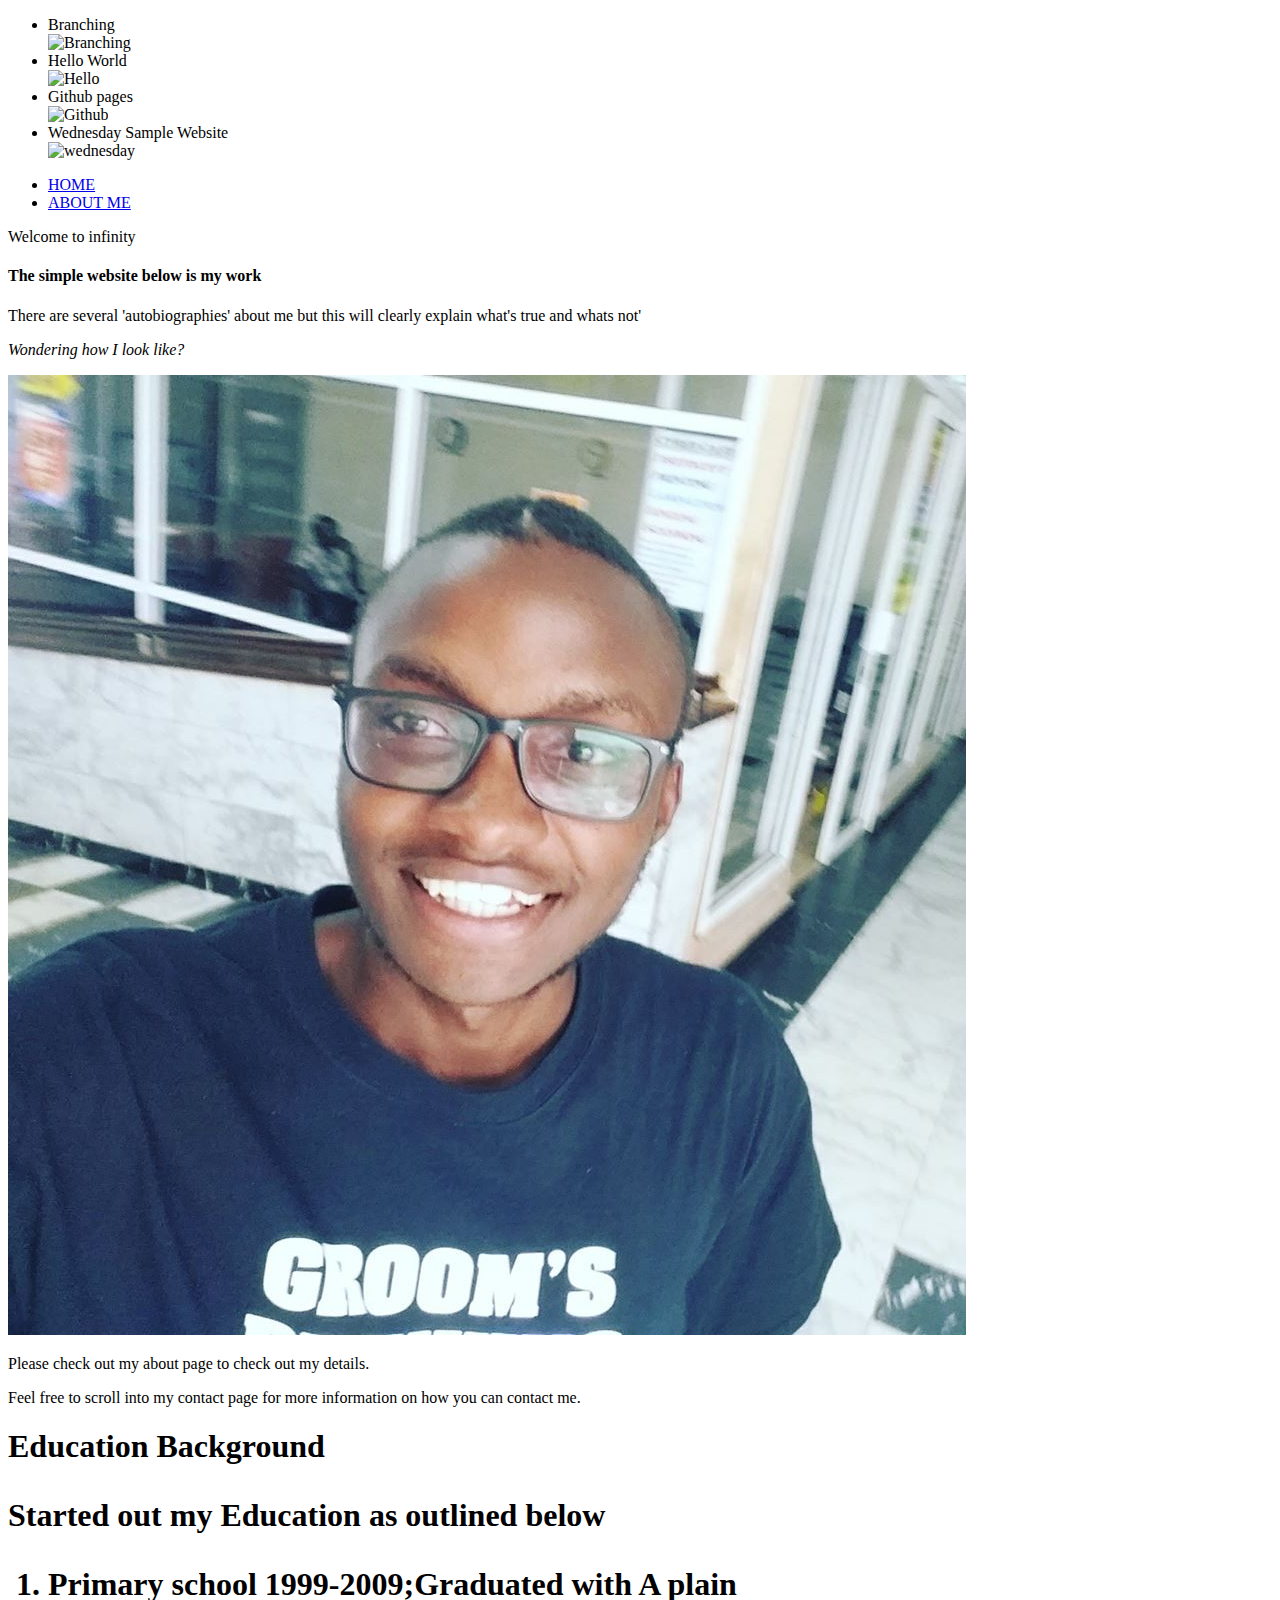
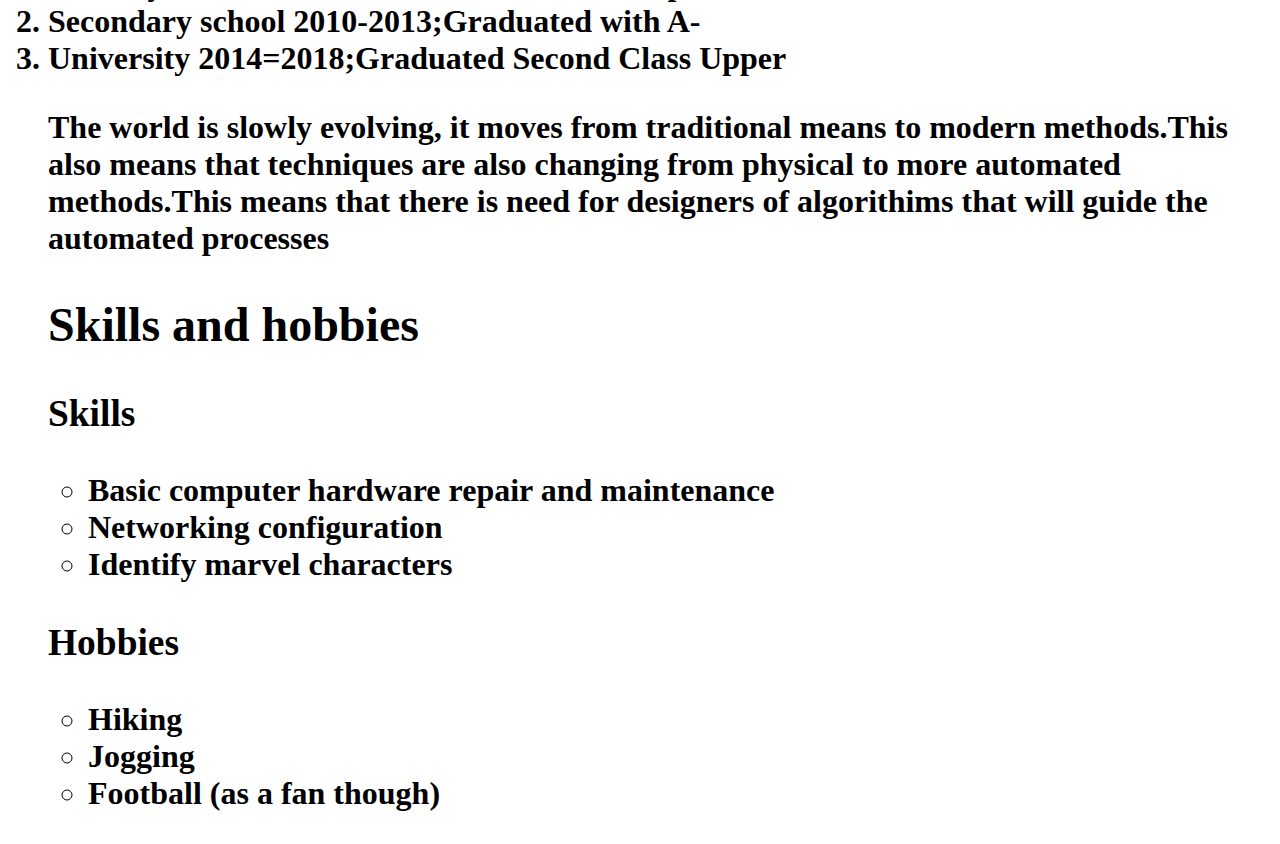
==== index.html @ 11aa94fe "adds styling information to the education background section" ====
<!DOCTYPE html>
<html>
<head>
  <link href="css/style1.css" rel="stylesheet" type="text/css">
  <title>Portfolio</title>
  </head>
    <body>
      <div class="sidebar">
        <ul>
          <li>Branching</li>
          <img class="frem" src="images/branches.jpg" alt="Branching">
          <li>Hello World</li>
          <img class="frem" src="images/Hello.jpeg" alt="Hello">
          <li>Github pages</li>
          <img class="frem" src="images/github.jpeg" alt="Github">
          <li>Wednesday Sample Website</li>
          <img class="frem" src="images/Wednesday.jpeg" alt="wednesday">
        </ul>
      </div>
      <div class="mainmenu">
            <ul>
              <li><a href="index.html">HOME</a></li>
              <li><a href="about.html">ABOUT ME</a></li>
            </ul>
            <p class="welcome">Welcome to infinity</p>
      </div>
      <div class="layut">
        <h4>The simple website below is my work</h4>
        <p class="intro">There are several 'autobiographies' about me but this will clearly explain what's true and whats not'</p>
        <p><em>Wondering how I look like?</em></p>
        <img class="frem" src="images/perrr.jpg" alt="my picture">
        <p class="last">Please check out my about page to check out my details.</p>
        <p class="last">Feel free to scroll into my contact page for more information on how you can contact me.</p>
      </div>
      <div class="background">
        <h1>Education Background<h1>
          <p>Started out my Education as outlined below</p>
            <ol>
              <li>Primary school 1999-2009;Graduated with A plain</li>
              <li>Secondary school 2010-2013;Graduated with A-</li>
              <li>University 2014=2018;Graduated Second Class Upper</li>
          <p>The world is slowly evolving, it moves from traditional means to modern methods.This also means that techniques are also changing from physical to more automated methods.This means that there is need for designers of algorithims that will guide the automated processes</p>
          <p></p>
          <p></p>
        <h2>Skills and hobbies</h2>
        <h3>Skills</h3>
        <Ul>
          <li>Basic computer hardware repair and maintenance</li>
          <li>Networking configuration</li>
          <li>Identify marvel characters</li>
        </ul>
        <h3>Hobbies</h3>
        <ul>
          <li>Hiking</li>
          <li>Jogging</li>
          <li>Football (as a fan though)</li>
        </ul>
      </body>
      </html>
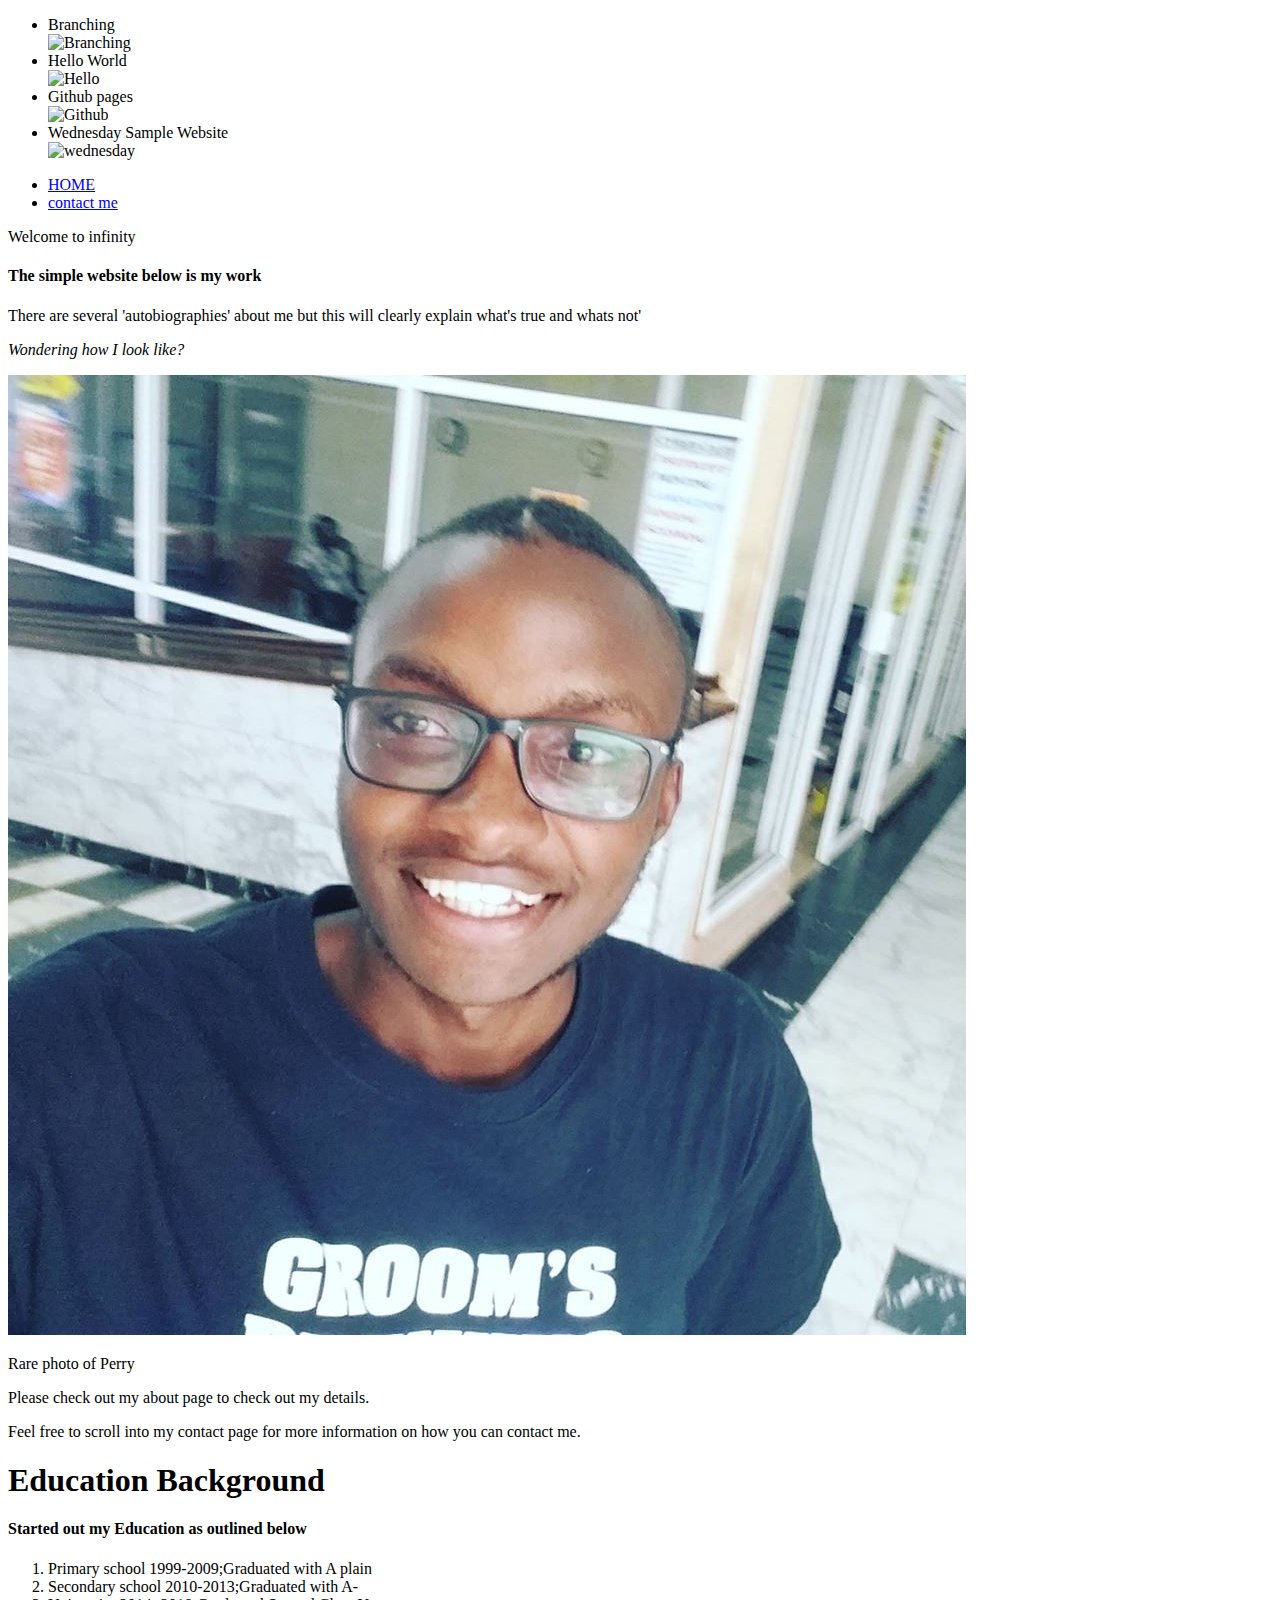
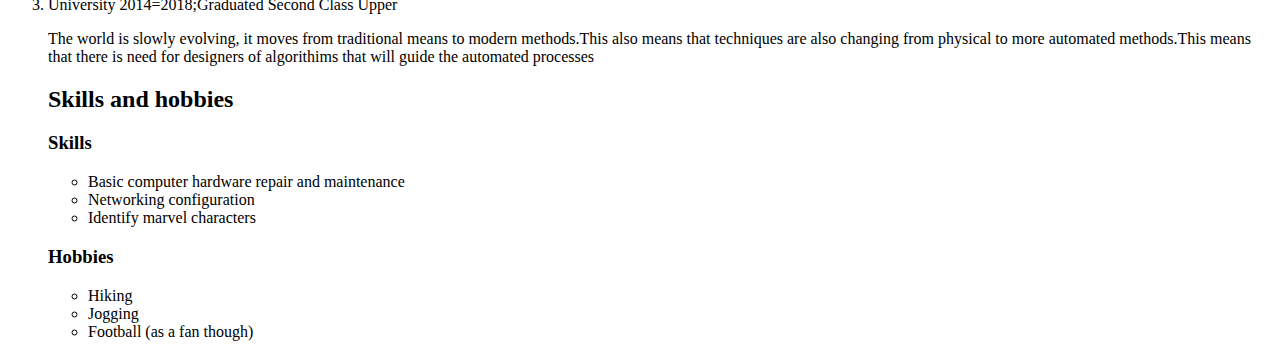
==== commit fa1c8343: "adds a readme file to my project" ====
--- a/index.html
+++ b/index.html
@@ -20,7 +20,7 @@
       <div class="mainmenu">
             <ul>
               <li><a href="index.html">HOME</a></li>
-              <li><a href="about.html">ABOUT ME</a></li>
+              <li><a href="contacts.html">contact me</a></li>
             </ul>
             <p class="welcome">Welcome to infinity</p>
       </div>
@@ -29,12 +29,13 @@
         <p class="intro">There are several 'autobiographies' about me but this will clearly explain what's true and whats not'</p>
         <p><em>Wondering how I look like?</em></p>
         <img class="frem" src="images/perrr.jpg" alt="my picture">
+        <p>Rare photo of Perry</p>
         <p class="last">Please check out my about page to check out my details.</p>
         <p class="last">Feel free to scroll into my contact page for more information on how you can contact me.</p>
       </div>
       <div class="background">
         <h1>Education Background<h1>
-          <p>Started out my Education as outlined below</p>
+          <h4>Started out my Education as outlined below</h4>
             <ol>
               <li>Primary school 1999-2009;Graduated with A plain</li>
               <li>Secondary school 2010-2013;Graduated with A-</li>
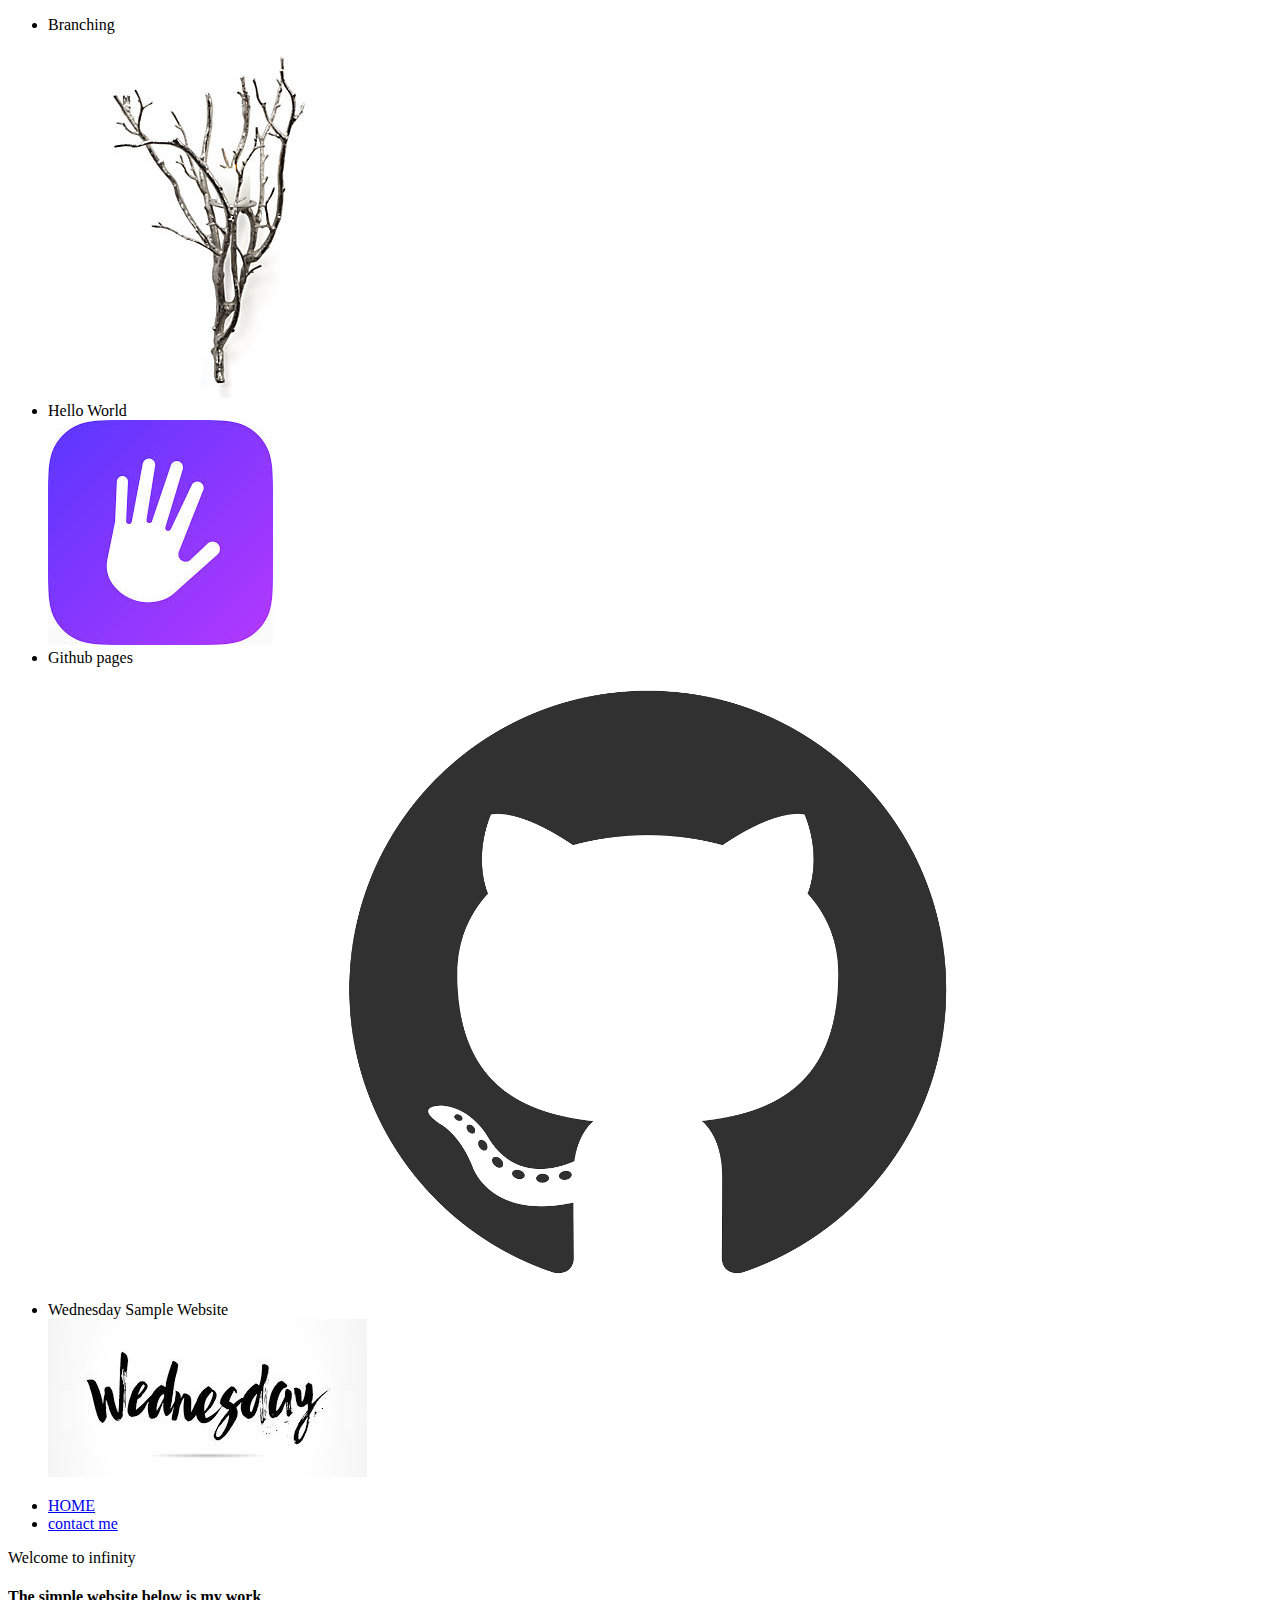
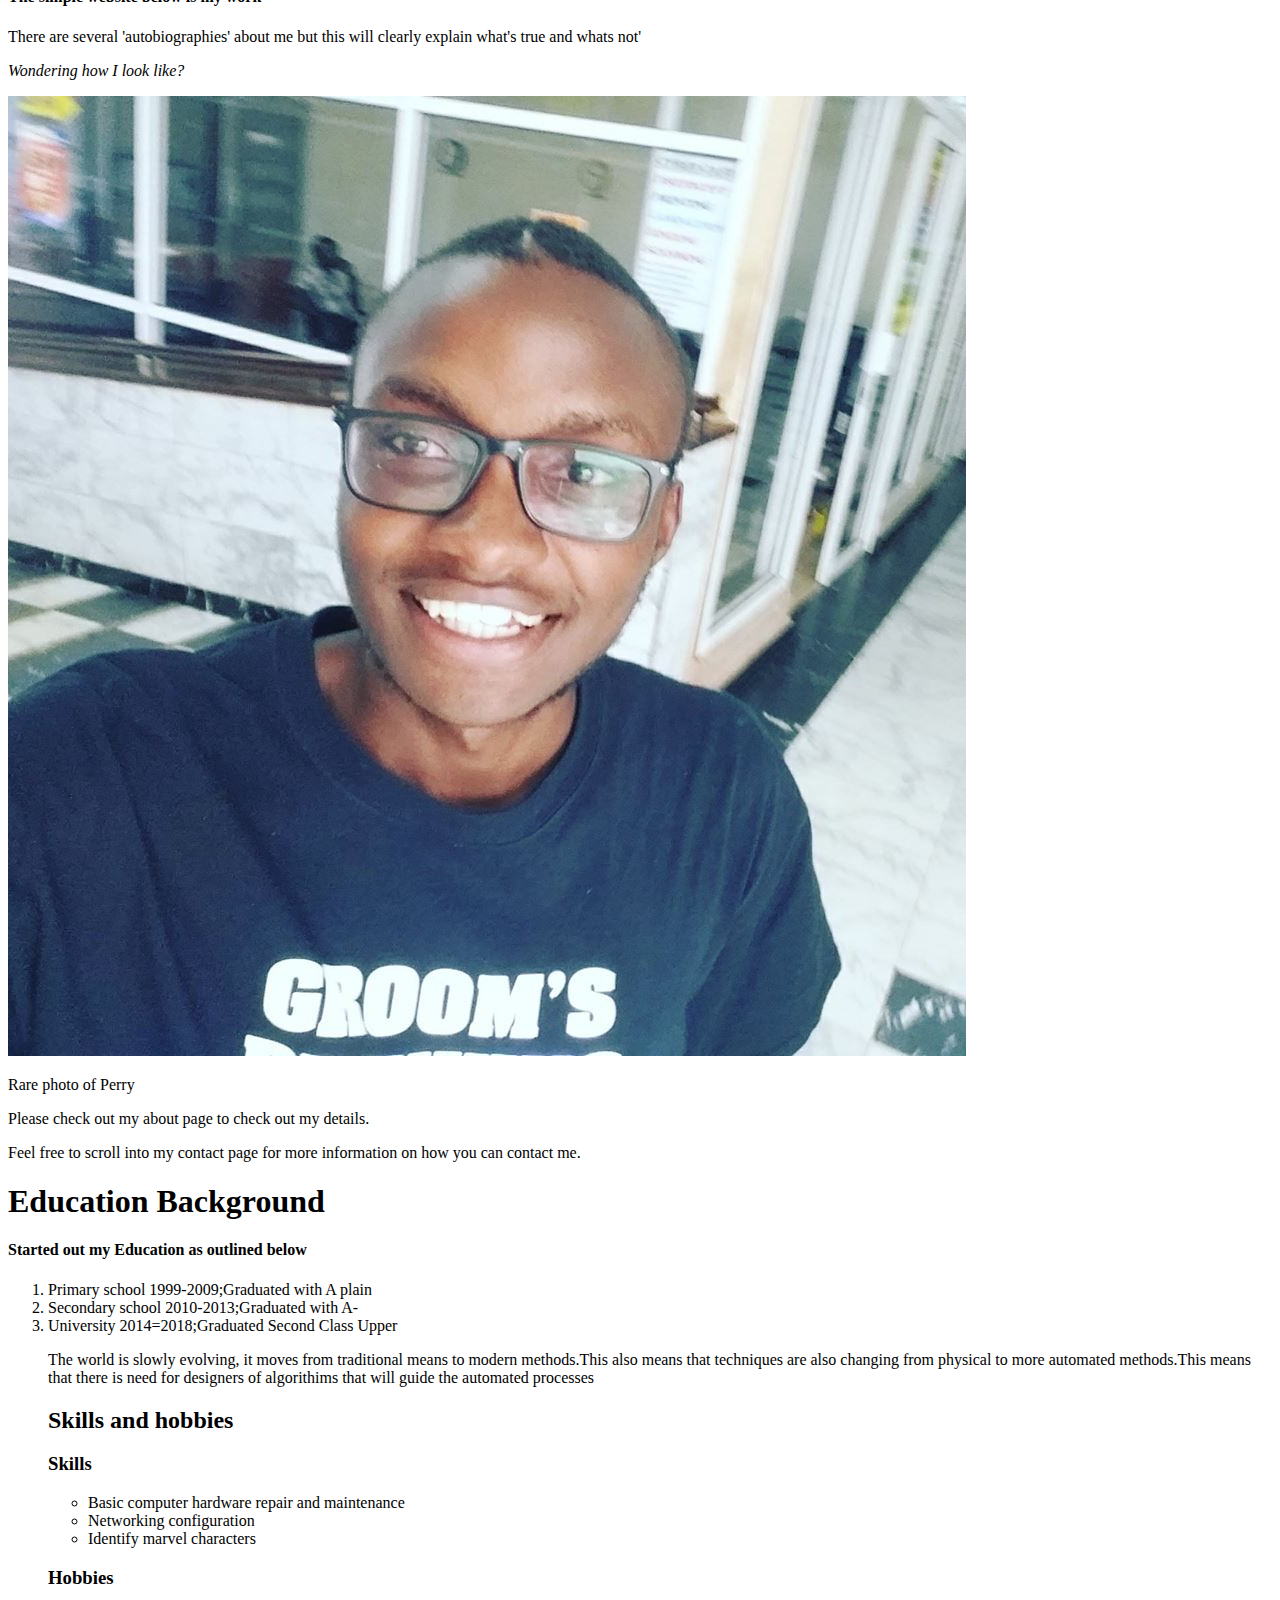
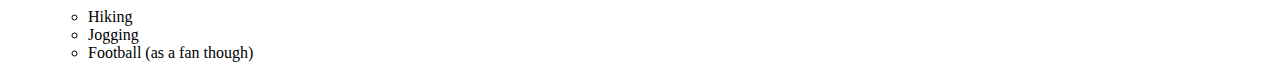
==== commit 3730b637: "Add changes to gh-pages" ====
--- a/index.html
+++ b/index.html
@@ -29,7 +29,7 @@
         <p class="intro">There are several 'autobiographies' about me but this will clearly explain what's true and whats not'</p>
         <p><em>Wondering how I look like?</em></p>
         <img class="frem" src="images/perrr.jpg" alt="my picture">
-        <p>Rare photo of Perry</p>
+        <p  >Rare photo of Perry</p>
         <p class="last">Please check out my about page to check out my details.</p>
         <p class="last">Feel free to scroll into my contact page for more information on how you can contact me.</p>
       </div>
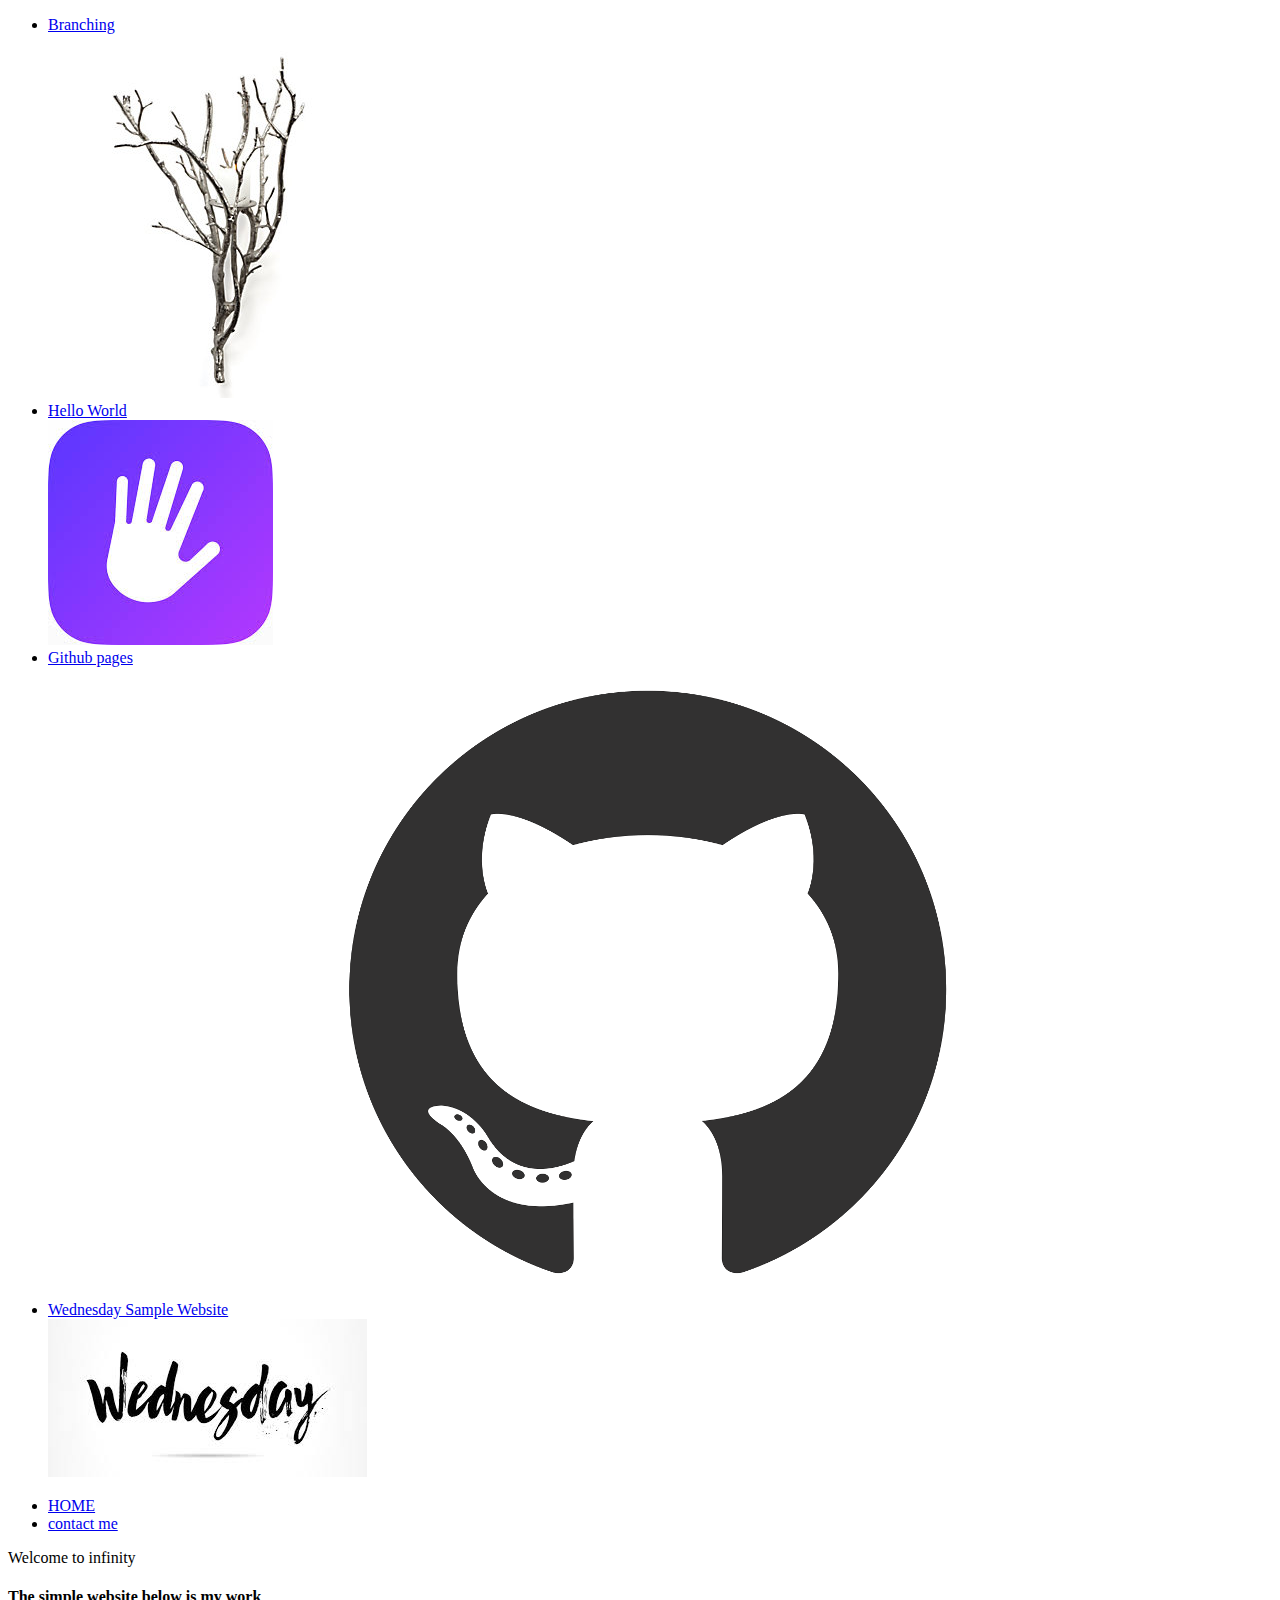
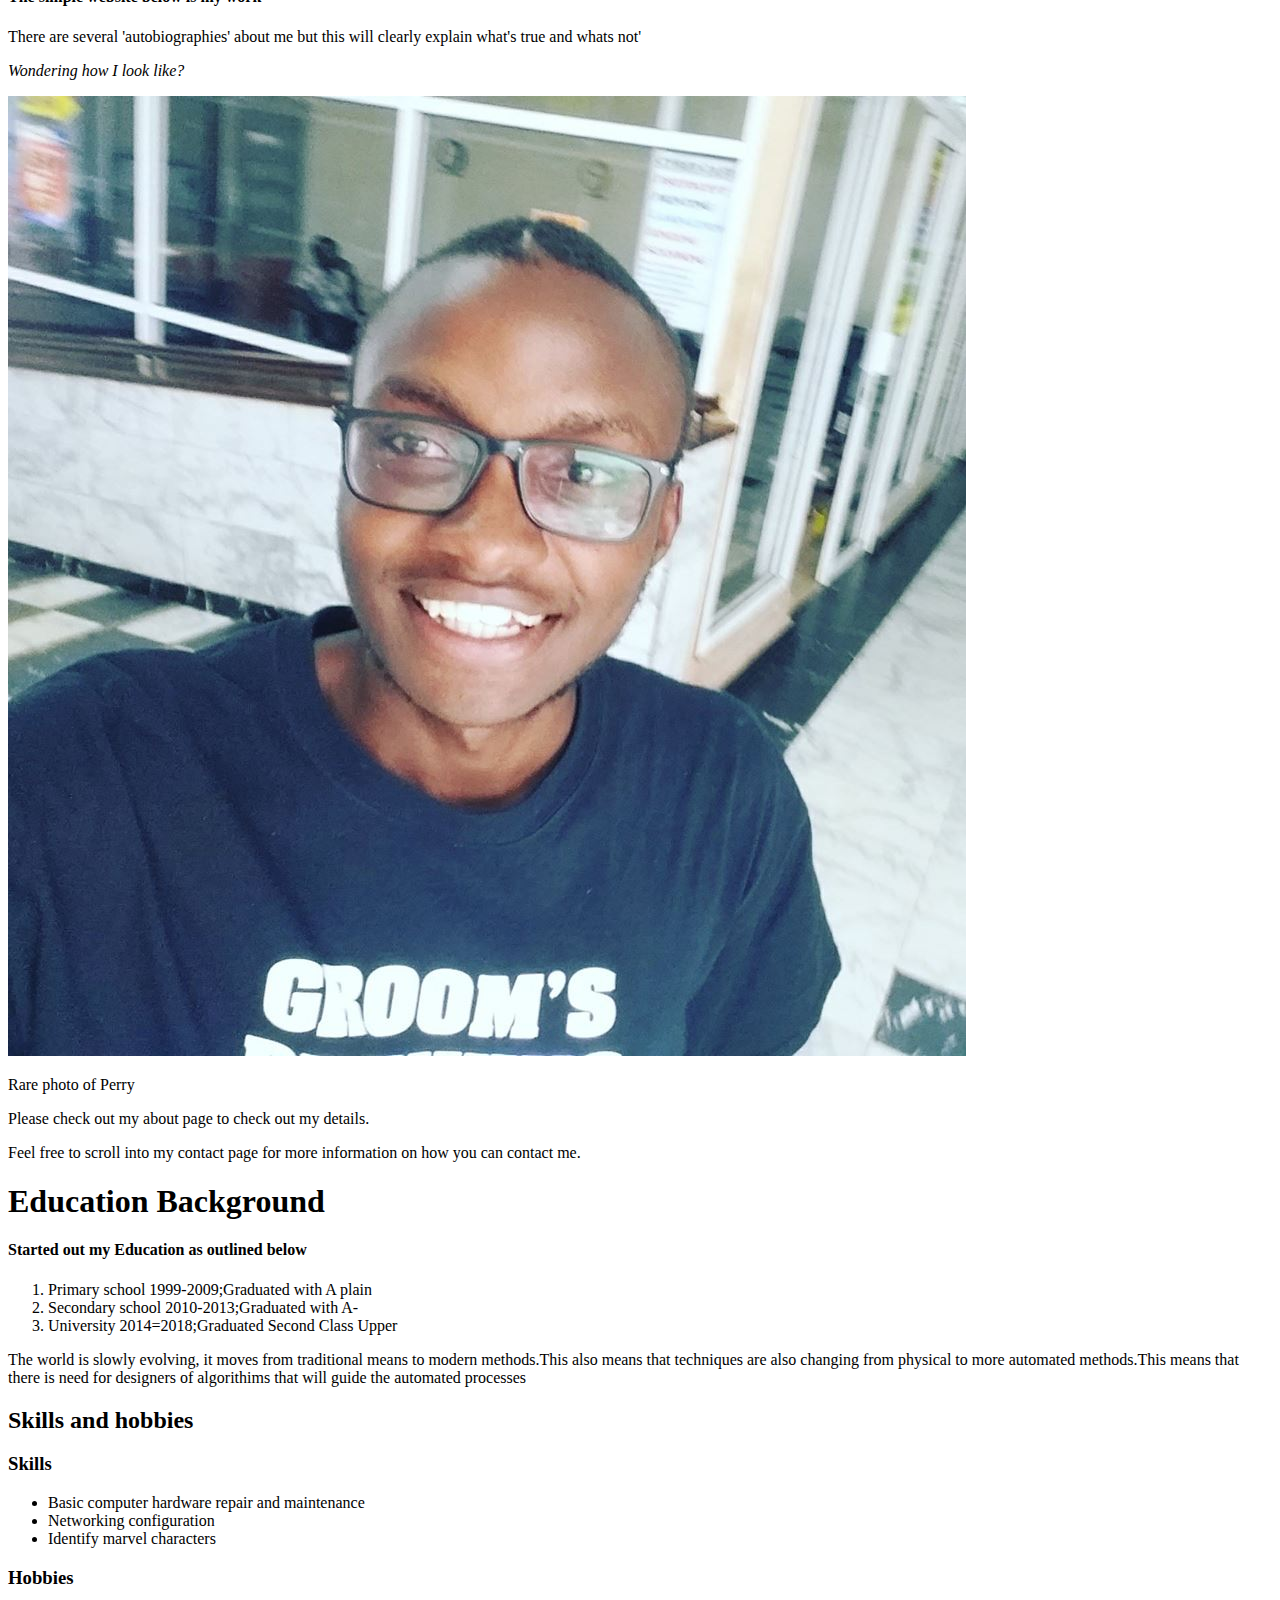
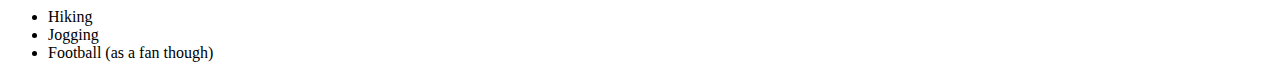
==== commit e0d4aea9: "added links to other projects I've completed" ====
--- a/index.html
+++ b/index.html
@@ -1,60 +1,62 @@
 <!DOCTYPE html>
 <html>
-<head>
-  <link href="css/style1.css" rel="stylesheet" type="text/css">
-  <title>Portfolio</title>
+  <head>
+    <link href="css/style1.css" rel="stylesheet" type="text/css">
+    <title>Portfolio</title>
   </head>
-    <body>
-      <div class="sidebar">
-        <ul>
-          <li>Branching</li>
-          <img class="frem" src="images/branches.jpg" alt="Branching">
-          <li>Hello World</li>
-          <img class="frem" src="images/Hello.jpeg" alt="Hello">
-          <li>Github pages</li>
-          <img class="frem" src="images/github.jpeg" alt="Github">
-          <li>Wednesday Sample Website</li>
-          <img class="frem" src="images/Wednesday.jpeg" alt="wednesday">
-        </ul>
-      </div>
-      <div class="mainmenu">
-            <ul>
-              <li><a href="index.html">HOME</a></li>
-              <li><a href="contacts.html">contact me</a></li>
-            </ul>
-            <p class="welcome">Welcome to infinity</p>
-      </div>
-      <div class="layut">
-        <h4>The simple website below is my work</h4>
-        <p class="intro">There are several 'autobiographies' about me but this will clearly explain what's true and whats not'</p>
-        <p><em>Wondering how I look like?</em></p>
-        <img class="frem" src="images/perrr.jpg" alt="my picture">
-        <p  >Rare photo of Perry</p>
-        <p class="last">Please check out my about page to check out my details.</p>
-        <p class="last">Feel free to scroll into my contact page for more information on how you can contact me.</p>
-      </div>
-      <div class="background">
-        <h1>Education Background<h1>
-          <h4>Started out my Education as outlined below</h4>
-            <ol>
-              <li>Primary school 1999-2009;Graduated with A plain</li>
-              <li>Secondary school 2010-2013;Graduated with A-</li>
-              <li>University 2014=2018;Graduated Second Class Upper</li>
-          <p>The world is slowly evolving, it moves from traditional means to modern methods.This also means that techniques are also changing from physical to more automated methods.This means that there is need for designers of algorithims that will guide the automated processes</p>
-          <p></p>
-          <p></p>
-        <h2>Skills and hobbies</h2>
-        <h3>Skills</h3>
-        <Ul>
-          <li>Basic computer hardware repair and maintenance</li>
-          <li>Networking configuration</li>
-          <li>Identify marvel characters</li>
-        </ul>
-        <h3>Hobbies</h3>
-        <ul>
-          <li>Hiking</li>
-          <li>Jogging</li>
-          <li>Football (as a fan though)</li>
-        </ul>
-      </body>
-      </html>
+  <body>
+    <div class="sidebar">
+      <ul>
+        <li><a href="https://github.com/Perry-perrota/branching-">Branching</a></li>
+        <img class="frem" src="images/branches.jpg" alt="Branching">
+        <li><a href="https://github.com/Perry-perrota/hello-world">Hello World</li>
+        <img class="frem" src="images/Hello.jpeg" alt="Hello">
+        <li><a href="https://github.com/Perry-perrota/Github-pages">Github pages</li>
+        <img class="frem" src="images/github.jpeg" alt="Github">
+        <li><a href="https://github.com/Perry-perrota/Wednesday-sample-website">Wednesday Sample Website</li>
+        <img class="frem" src="images/Wednesday.jpeg" alt="wednesday">
+      </ul>
+    </div>
+    <div class="mainmenu">
+      <ul>
+        <li><a href="index.html">HOME</a></li>
+        <li><a href="contacts.html">contact me</a></li>
+      </ul>
+      <p class="welcome">Welcome to infinity</p>
+    </div>
+    <div class="layut">
+      <h4>The simple website below is my work</h4>
+      <p class="intro">There are several 'autobiographies' about me but this will clearly explain what's true and whats not'</p>
+      <p><em>Wondering how I look like?</em></p>
+      <img class="frem" src="images/perrr.jpg" alt="my picture">
+      <p>Rare photo of Perry</p>
+      <p class="last">Please check out my about page to check out my details.</p>
+      <p class="last">Feel free to scroll into my contact page for more information on how you can contact me.</p>
+    </div>
+    <div class="background">
+      <h1>Education Background<h1>
+      <h4>Started out my Education as outlined below</h4>
+      <ol>
+        <li>Primary school 1999-2009;Graduated with A plain</li>
+        <li>Secondary school 2010-2013;Graduated with A-</li>
+        <li>University 2014=2018;Graduated Second Class Upper</li>
+      </ol>
+      <p>The world is slowly evolving, it moves from traditional means to modern methods.This also means that techniques are also changing from physical to more automated methods.This means that there is need for designers of algorithims that will guide the automated processes</p>
+      <p></p>
+      <p></p>
+      <h2>Skills and hobbies</h2>
+      <h3>Skills</h3>
+      <Ul>
+        <li>Basic computer hardware repair and maintenance</li>
+        <li>Networking configuration</li>
+        <li>Identify marvel characters</li>
+      </ul>
+      <h3>Hobbies</h3>
+      <ul>
+        <li>Hiking</li>
+        <li>Jogging</li>
+        <li>Football (as a fan though)</li>
+      </ul>
+    </div>
+  </body>
+</html>
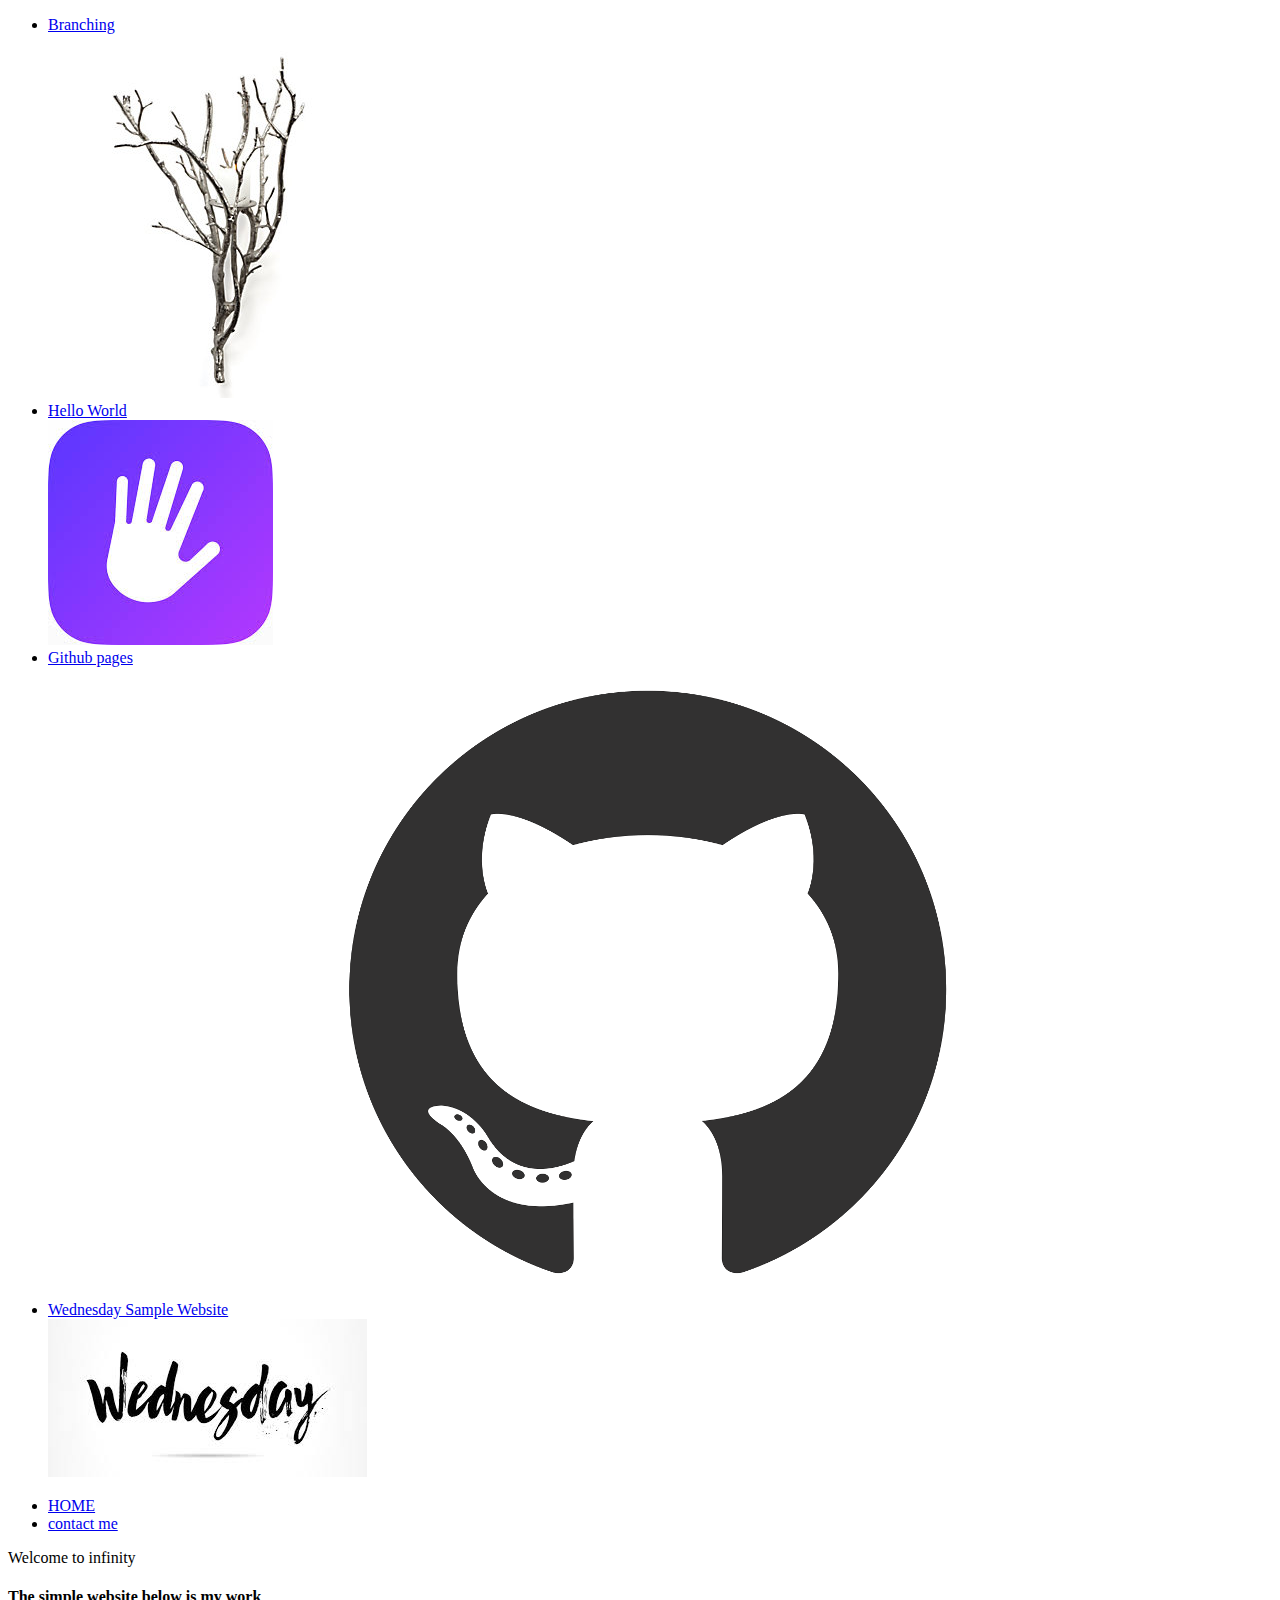
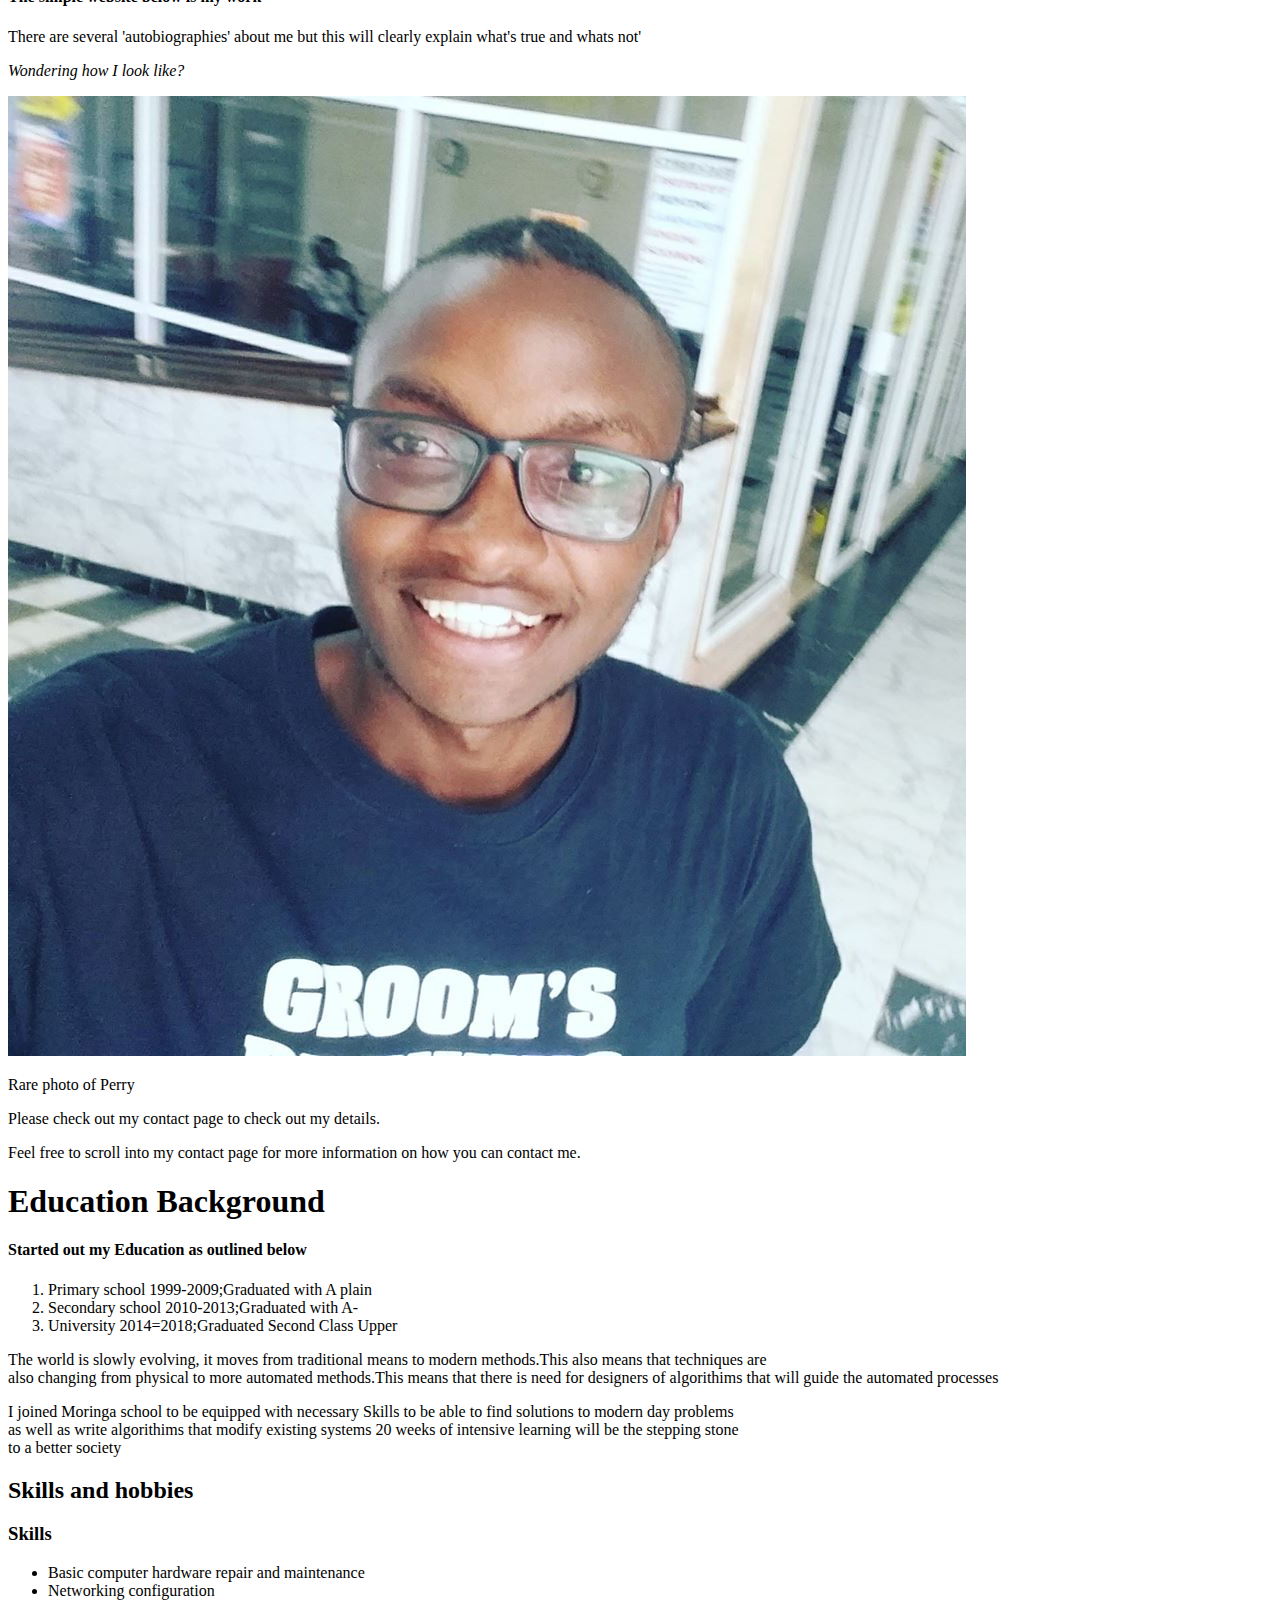
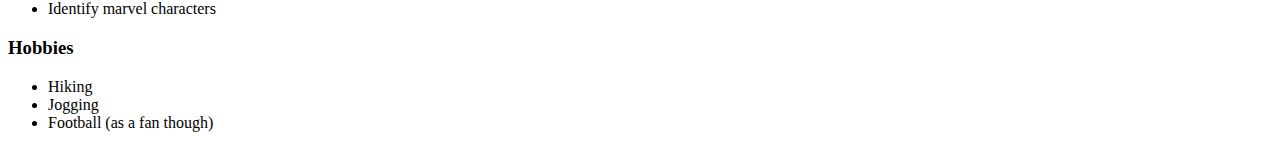
==== commit a4767269: "adds custom styling to paragraphs" ====
--- a/index.html
+++ b/index.html
@@ -11,7 +11,7 @@
         <img class="frem" src="images/branches.jpg" alt="Branching">
         <li><a href="https://github.com/Perry-perrota/hello-world">Hello World</li>
         <img class="frem" src="images/Hello.jpeg" alt="Hello">
-        <li><a href="https://github.com/Perry-perrota/Github-pages">Github pages</li>
+        <li><a href="https://Perry-perrota.github.io/Perry-perrota.github.io">Github pages</li>
         <img class="frem" src="images/github.jpeg" alt="Github">
         <li><a href="https://github.com/Perry-perrota/Wednesday-sample-website">Wednesday Sample Website</li>
         <img class="frem" src="images/Wednesday.jpeg" alt="wednesday">
@@ -19,8 +19,8 @@
     </div>
     <div class="mainmenu">
       <ul>
-        <li><a href="index.html">HOME</a></li>
-        <li><a href="contacts.html">contact me</a></li>
+        <li class="mainmenu"><a href="index.html">HOME</a></li>
+        <li class="mainmenu"><a href="contacts.html">contact me</a></li>
       </ul>
       <p class="welcome">Welcome to infinity</p>
     </div>
@@ -29,34 +29,43 @@
       <p class="intro">There are several 'autobiographies' about me but this will clearly explain what's true and whats not'</p>
       <p><em>Wondering how I look like?</em></p>
       <img class="frem" src="images/perrr.jpg" alt="my picture">
-      <p>Rare photo of Perry</p>
-      <p class="last">Please check out my about page to check out my details.</p>
+      <p>Rare photo of <span class="name"> Perry</span></p>
+      <p class="last">Please check out my contact page to check out my details.</p>
       <p class="last">Feel free to scroll into my contact page for more information on how you can contact me.</p>
     </div>
     <div class="background">
       <h1>Education Background<h1>
       <h4>Started out my Education as outlined below</h4>
+      <div class="educ">
       <ol>
         <li>Primary school 1999-2009;Graduated with A plain</li>
         <li>Secondary school 2010-2013;Graduated with A-</li>
         <li>University 2014=2018;Graduated Second Class Upper</li>
       </ol>
-      <p>The world is slowly evolving, it moves from traditional means to modern methods.This also means that techniques are also changing from physical to more automated methods.This means that there is need for designers of algorithims that will guide the automated processes</p>
-      <p></p>
-      <p></p>
+      </div>
+      <p>The world is slowly evolving, it moves from traditional means to modern methods.This also means that techniques are<br>
+         also changing from physical to more automated methods.This means that there is need for designers of algorithims that will guide the automated processes</p>
+      <p>I joined Moringa school to be equipped with necessary Skills to be able to find solutions to modern day problems<br>
+         as well as write algorithims that modify existing systems 20 weeks of intensive learning will be the stepping stone<br>
+         to a better society </p>
+    
       <h2>Skills and hobbies</h2>
       <h3>Skills</h3>
-      <Ul>
-        <li>Basic computer hardware repair and maintenance</li>
-        <li>Networking configuration</li>
-        <li>Identify marvel characters</li>
-      </ul>
+      <div class="educ">
+        <Ul>
+          <li>Basic computer hardware repair and maintenance</li>
+          <li>Networking configuration</li>
+          <li>Identify marvel characters</li>
+        </ul>
+      </div>
       <h3>Hobbies</h3>
-      <ul>
-        <li>Hiking</li>
-        <li>Jogging</li>
-        <li>Football (as a fan though)</li>
-      </ul>
+      <div class="educ">
+        <ul>
+          <li>Hiking</li>
+          <li>Jogging</li>
+          <li>Football (as a fan though)</li>
+        </ul>
+      </div>
     </div>
   </body>
 </html>
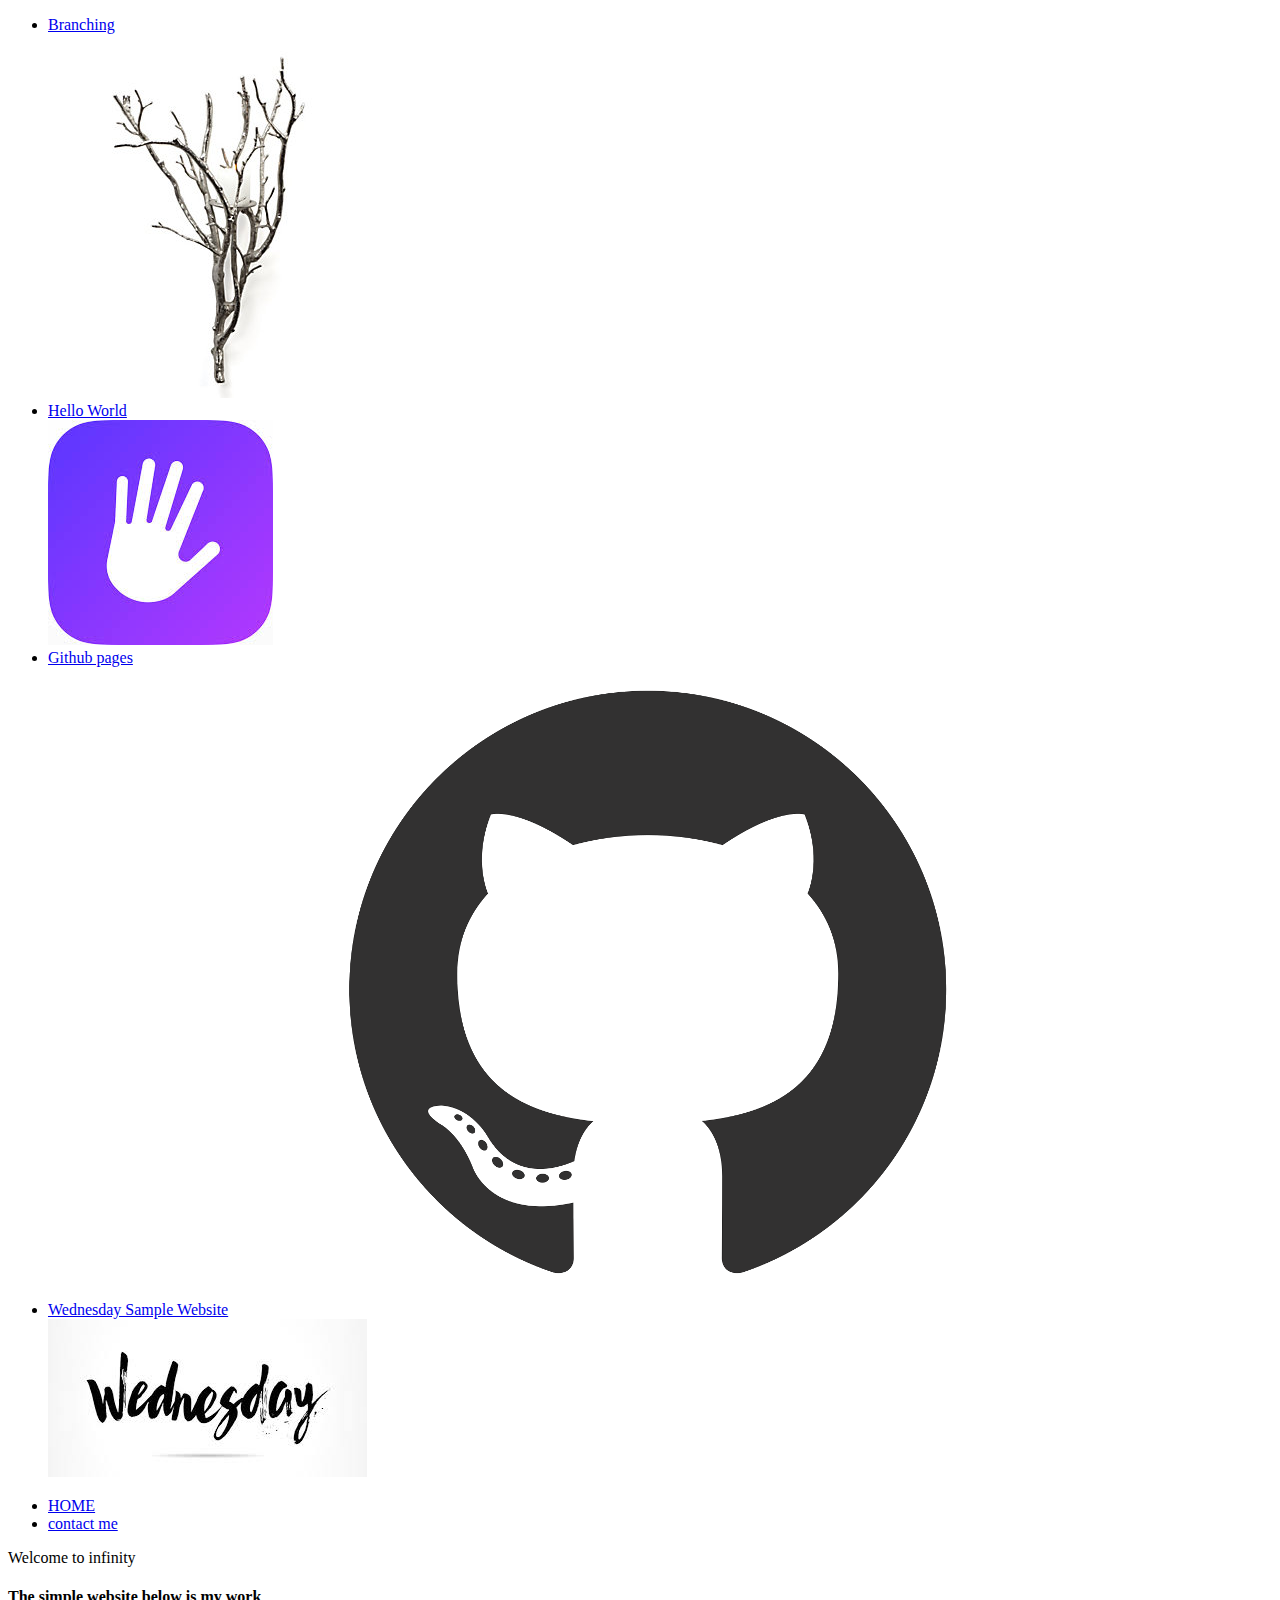
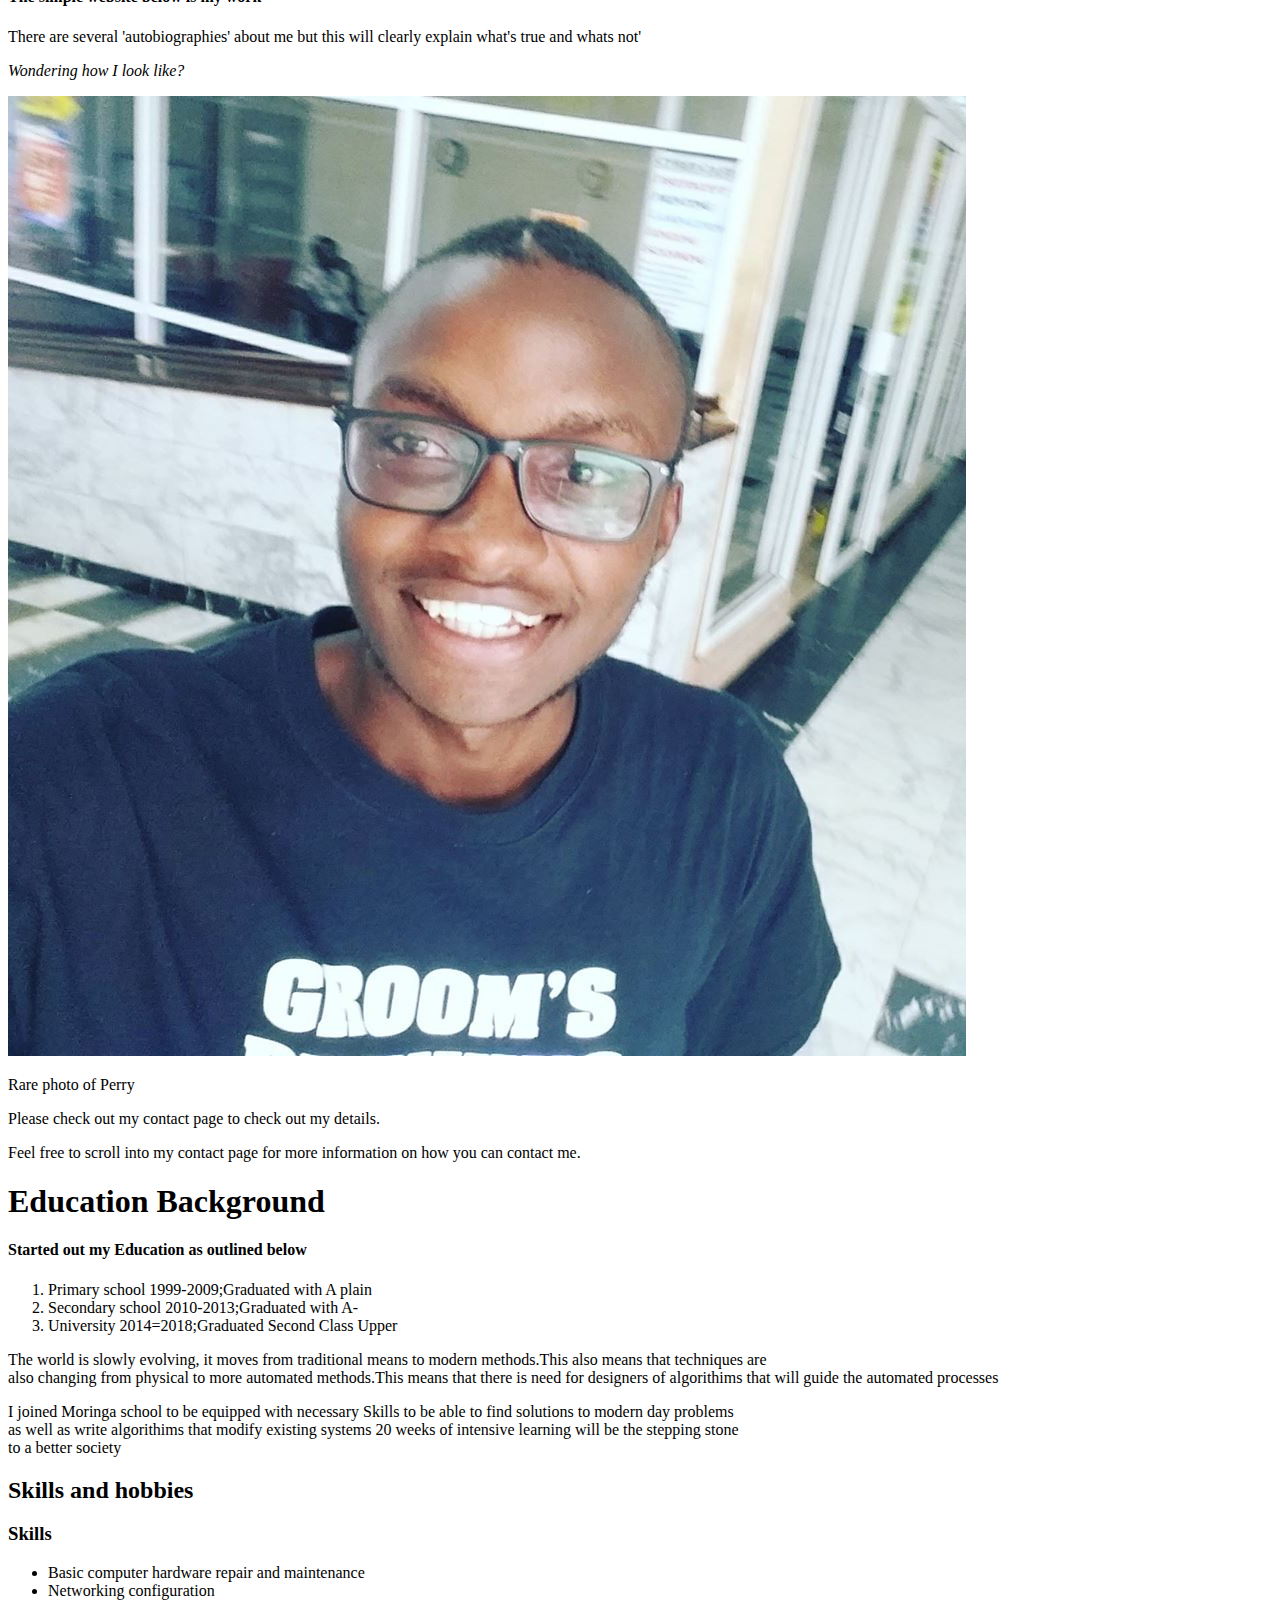
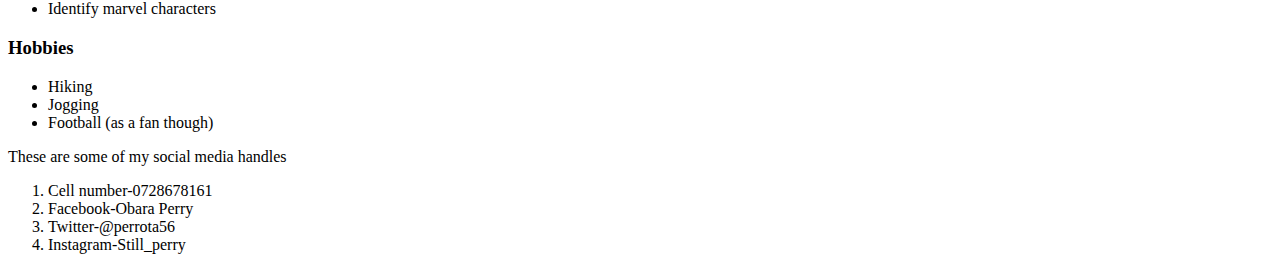
==== commit 73489b30: "Update index.html" ====
--- a/index.html
+++ b/index.html
@@ -48,7 +48,7 @@
       <p>I joined Moringa school to be equipped with necessary Skills to be able to find solutions to modern day problems<br>
          as well as write algorithims that modify existing systems 20 weeks of intensive learning will be the stepping stone<br>
          to a better society </p>
-    
+
       <h2>Skills and hobbies</h2>
       <h3>Skills</h3>
       <div class="educ">
@@ -65,6 +65,13 @@
           <li>Jogging</li>
           <li>Football (as a fan though)</li>
         </ul>
+         <p>These are some of my social media handles</p>
+            <ol>
+              <li>Cell number-0728678161</li>
+              <li>Facebook-Obara Perry</li>
+              <li>Twitter-@perrota56</li>
+              <li>Instagram-Still_perry</li>
+            </ol>
       </div>
     </div>
   </body>
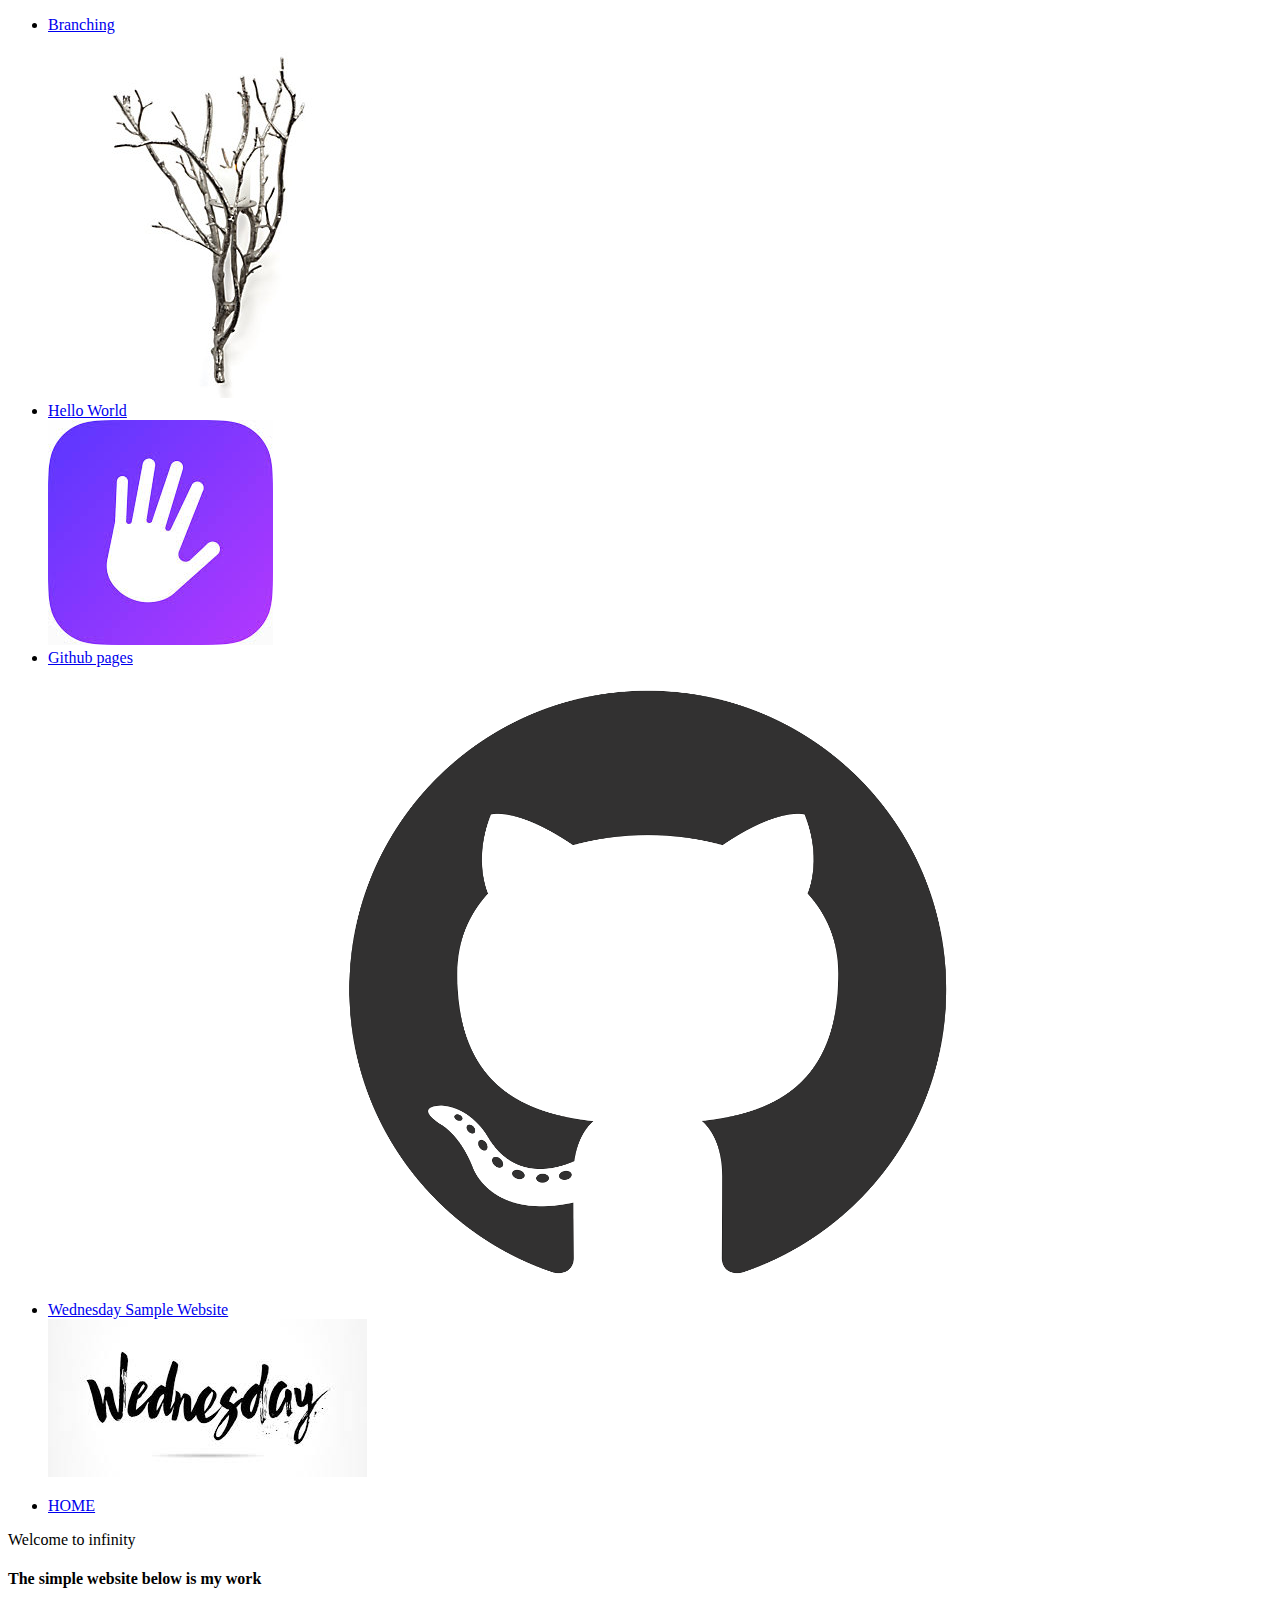
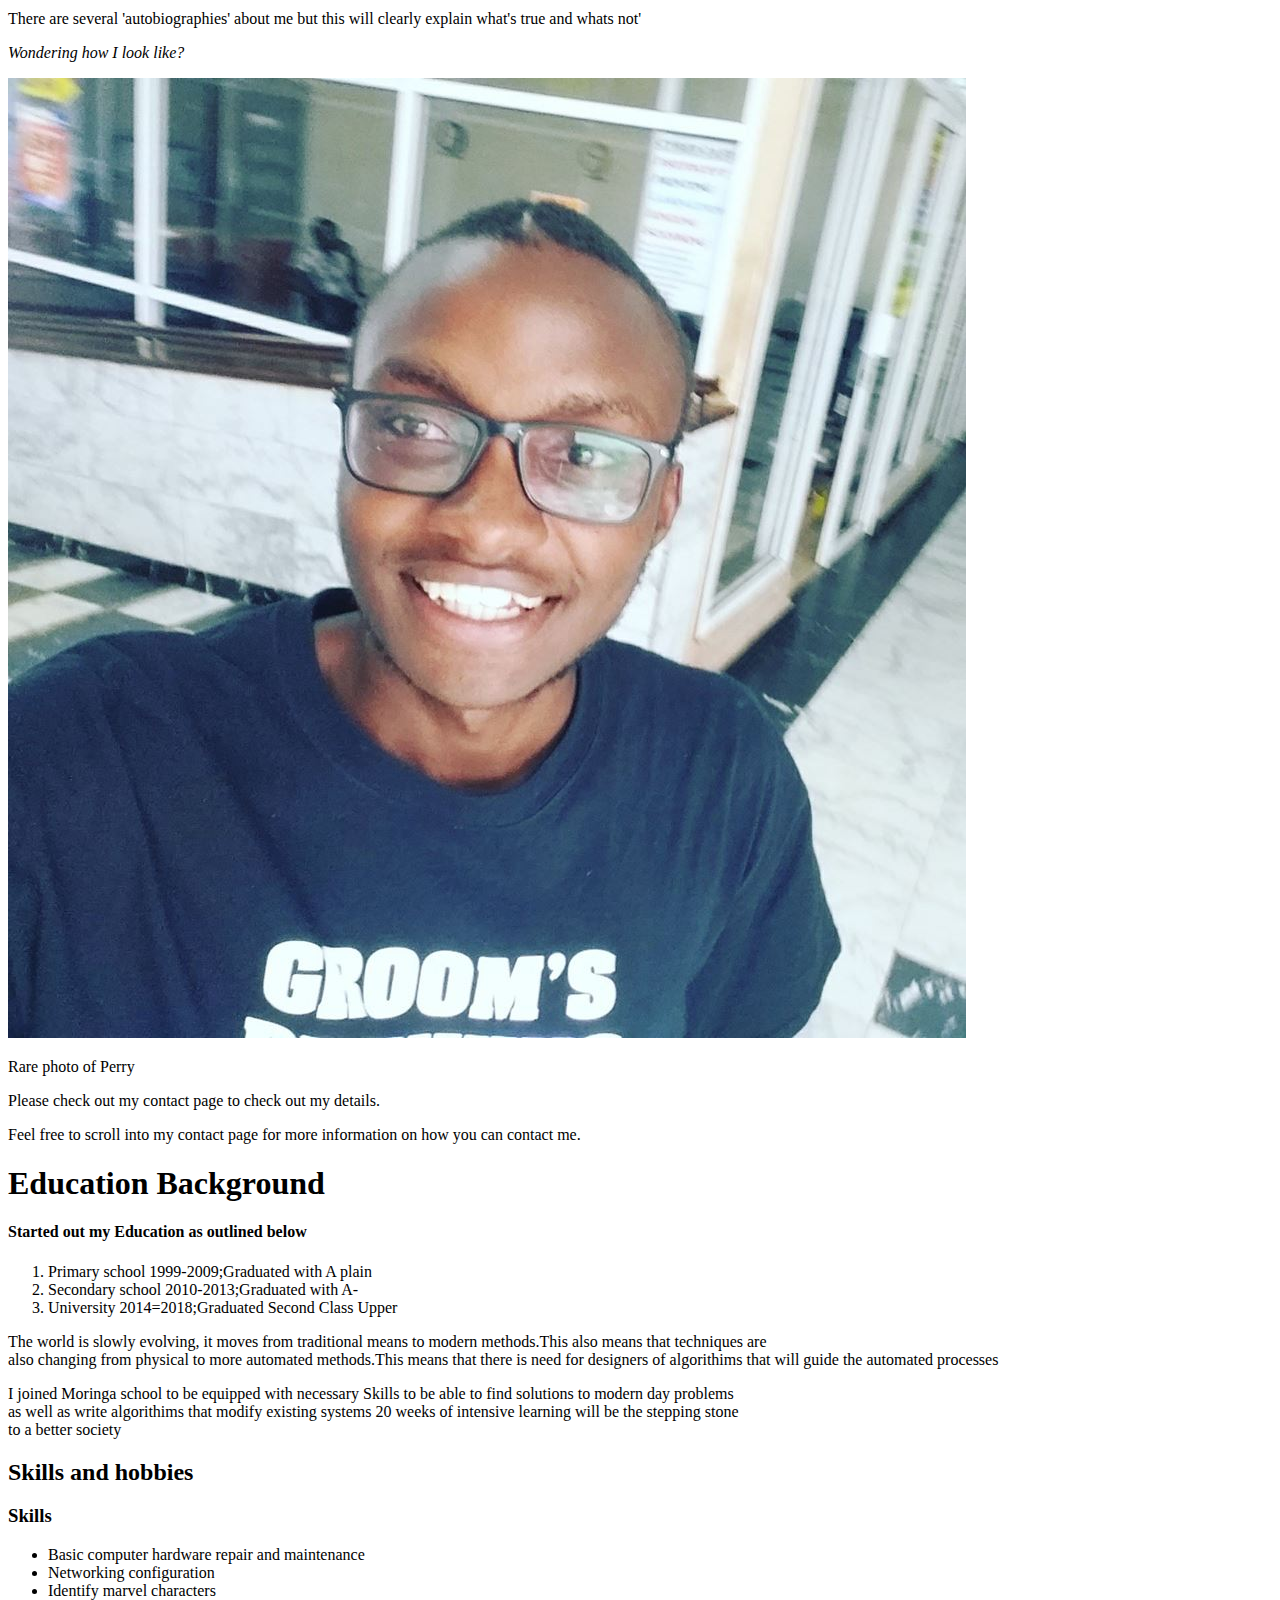
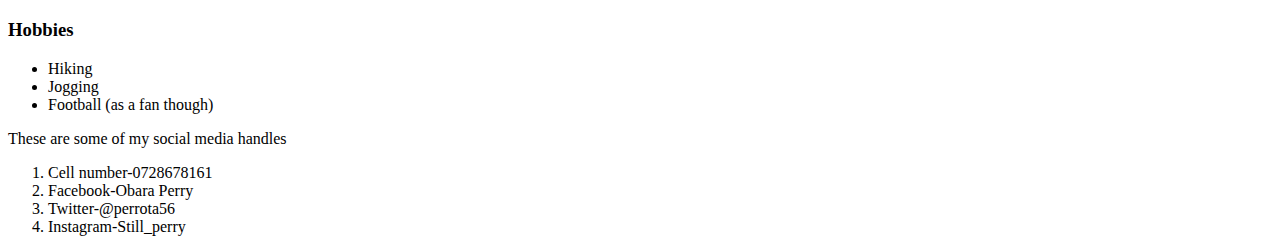
==== commit 4786d5ab: "Update index.html" ====
--- a/index.html
+++ b/index.html
@@ -1,8 +1,8 @@
 <!DOCTYPE html>
 <html>
   <head>
-    <link href="css/style1.css" rel="stylesheet" type="text/css">
     <title>Portfolio</title>
+        <link href="css/style1.css" rel="stylesheet" type="text/css">
   </head>
   <body>
     <div class="sidebar">
@@ -20,7 +20,7 @@
     <div class="mainmenu">
       <ul>
         <li class="mainmenu"><a href="index.html">HOME</a></li>
-        <li class="mainmenu"><a href="contacts.html">contact me</a></li>
+      
       </ul>
       <p class="welcome">Welcome to infinity</p>
     </div>
